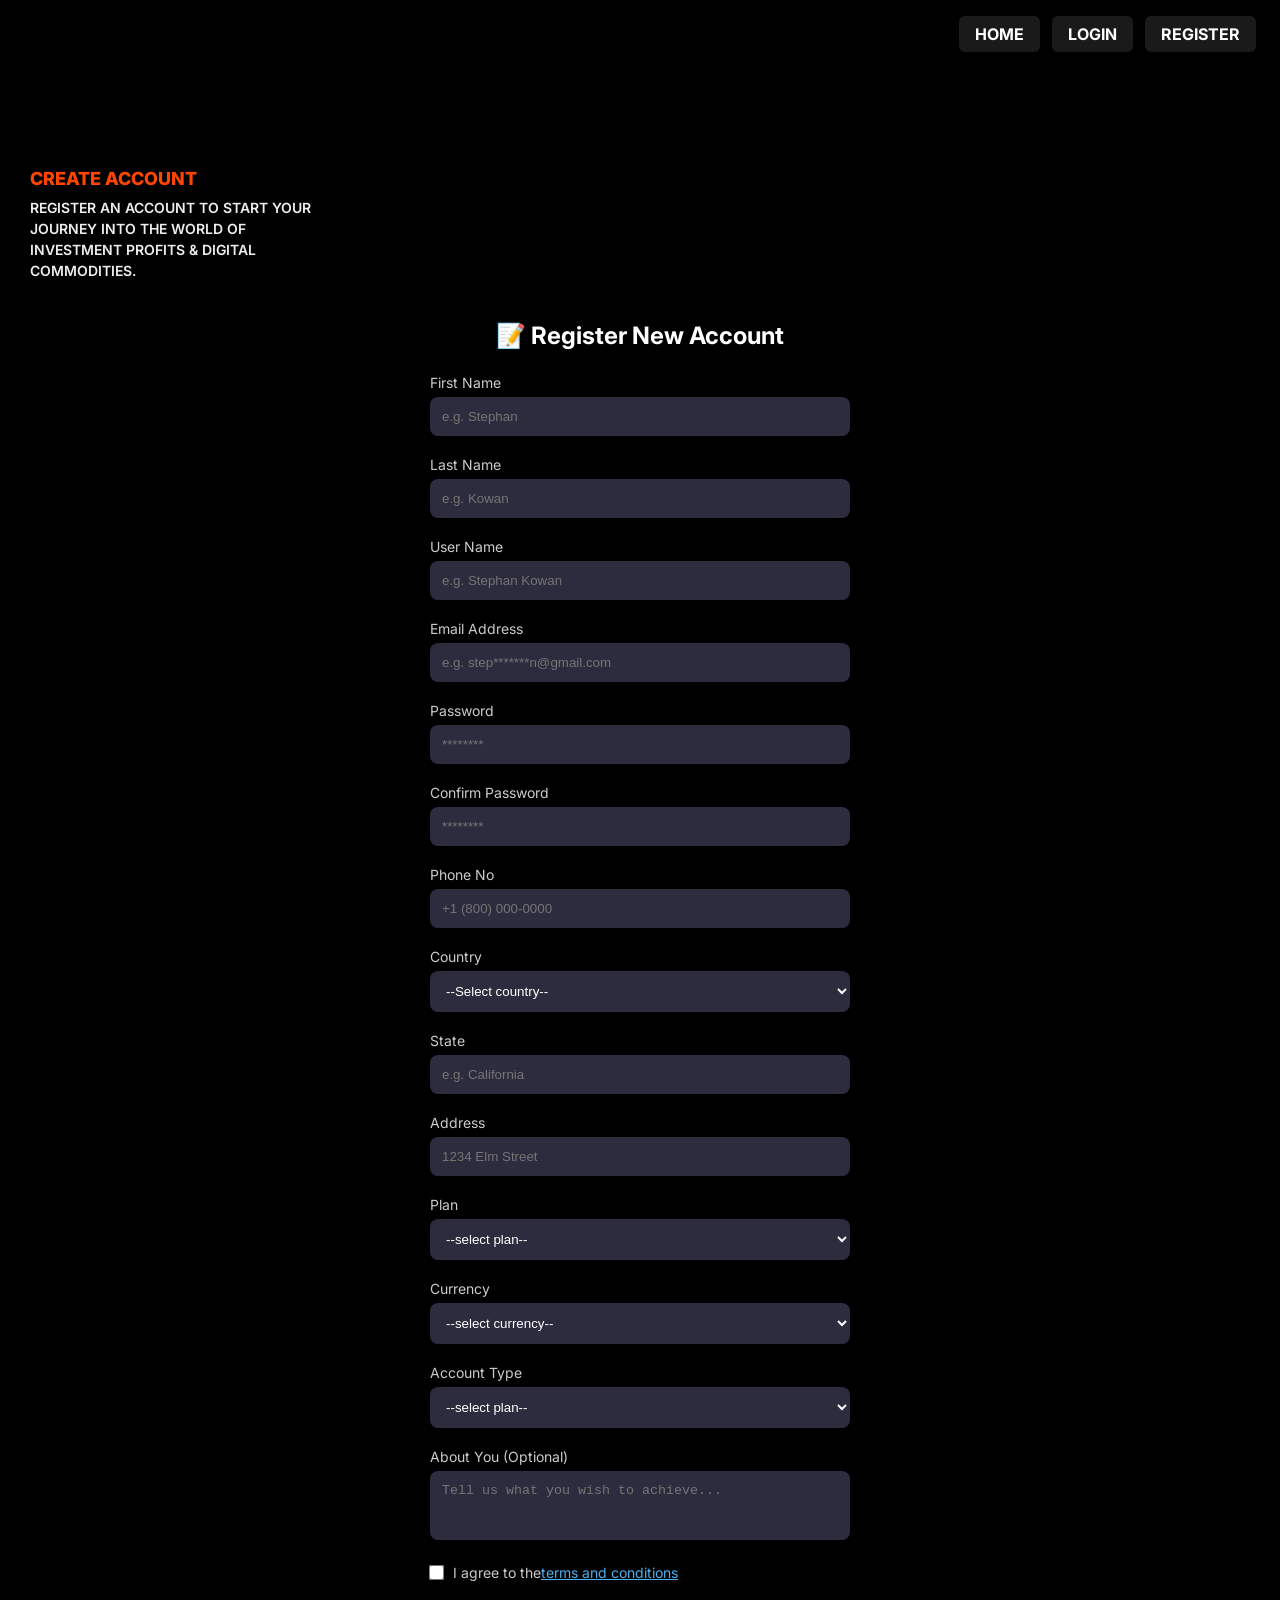
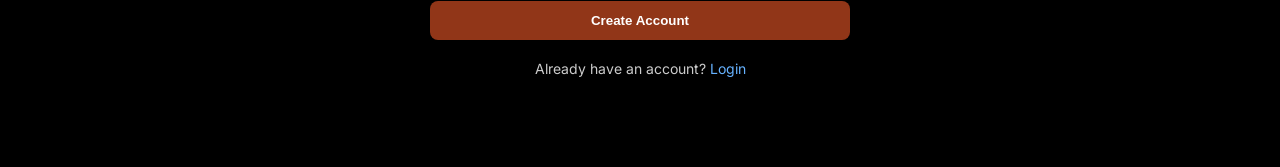
==== XcorPs/authenticate/register.html @ efa03f92 "Initial commit" ====
<!DOCTYPE html>
<html lang="en">
<head>
  <meta charset="UTF-8">
  <title>XcorPs  | Register Page</title>
  <meta name="viewport" content="width=device-width, initial-scale=1.0">
  <link href="https://fonts.googleapis.com/css2?family=Inter:wght@400;600&display=swap" rel="stylesheet">
  <style>
    * {
      margin: 0;
      padding: 0;
      box-sizing: border-box;
    }

    body{
      height: 100%;
      font-family: 'Inter', sans-serif;
      overflow: auto;
      background:#000;
    }

    .video-bg {
      position: fixed;
      top: 0;
      left: 0;
      min-width: 100%;
      min-height: 100%;
      z-index: -2;
      object-fit: cover;
    }

    .overlay {
      position: fixed;
      inset: 0;
      background: rgba(0, 0, 0, 0.65);
      z-index: -1;
    }

    .page-wrapper {
      min-height: 100vh;
      display: flex;
      flex-direction: column;
    }

    .register-container {
      flex: 1;
      display: flex;
      justify-content: center;
      align-items: flex-start;
      padding-top: 100px;
      padding-bottom: 50px;
    }

    .register-box {
      padding: 40px;
      border-radius: 12px;
      max-width: 500px;
      width: 100%;
      color: #fff;
      background: rgba(0, 0, 0, 0.6);
      box-shadow: 0 0 20px rgba(0,0,0,0.5);
    }

    .register-box h2 {
      text-align: center;
      margin-bottom: 24px;
      font-size: 24px;
    }

    .form-group {
      margin-bottom: 20px;
    }

    .form-group label {
      font-size: 14px;
      color: #ccc;
      margin-bottom: 6px;
      display: block;
    }

    .form-group input, .form-group select, .form-group textarea {
      width: 100%;
      padding: 12px;
      background: #2c2c3e;
      border: none;
      border-radius: 8px;
      color: white;
    }

    .form-group textarea {
      resize: none;
    }

    .register-btn {
      width: 100%;
      padding: 12px;
      background: #913618;
      color: white;
      font-weight: bold;
      border: none;
      border-radius: 8px;
      cursor: pointer;
      transition: background 0.3s;
    }

    .register-btn:hover {
      background: #913618;
    }

    .bottom-link {
      margin-top: 20px;
      text-align: center;
      font-size: 14px;
      color: #ccc;
    }

    .bottom-link a {
      color: #66b2ff;
      text-decoration: none;
    }

    .nav-link {
      padding: 8px 16px;
      background: rgba(255, 255, 255, 0.1);
      backdrop-filter: blur(10px);
      -webkit-backdrop-filter: blur(10px);
      color: white;
      border-radius: 6px;
      text-decoration: none;
      font-weight: bold;
      transition: 0.3s ease;
      box-shadow: 0 2px 6px rgba(0, 0, 0, 0.3);
    }

    .nav-link:hover {
      background: #913618;
      transform: scale(1.05);
    }

    @media (max-width: 480px) {
      .register-box {
        padding: 30px 20px;
        margin: 20px;
      }
    }

    .terms-label {
      display: flex;
      align-items: center;
      font-size: 14px;
      color: #ccc;
      margin-bottom: 20px;
    }

    .terms-label input[type="checkbox"] {
      margin-right: 10px;
      transform: scale(1.2);
    }

    .terms-label a {
      color: #4cafef;
      text-decoration: underline;
    }

    .g-recaptcha {
      margin-bottom: 20px;
    }
  </style>
</head>
<body>

  <!-- Background Video -->
  <video autoplay muted loop class="video-bg">
    <source src="../imgg/large-thumbnail20240812-825521-12pzezi.mp4" type="video/mp4">
    Your browser does not support the video tag.
  </video>
  <div class="overlay"></div>

  <div class="page-wrapper">

    <!-- Top Navigation -->
    <nav style="display: flex; justify-content: flex-end; gap: 12px; background: rgba(0,0,0,0.6); padding: 16px 24px; position: relative; z-index: 1;">
      <a href="../index.html" class="nav-link">HOME</a>
      <a href="login.html" class="nav-link">LOGIN</a>
      <a href="register.html" class="nav-link">REGISTER</a>
    </nav>

    <!-- Left Welcome Message -->
    <div style="position: relative; top: 100px; left: 30px; z-index: 1; color: white; max-width: 300px;">
      <h1 style="font-size: 18px; font-weight: 800; color: orangered; margin-bottom: 8px;">CREATE ACCOUNT</h1>
      <p style="font-size: 14px; font-weight: 600; line-height: 1.5; color: #eee;">
        REGISTER AN ACCOUNT TO START YOUR JOURNEY INTO THE WORLD OF INVESTMENT PROFITS &amp; DIGITAL COMMODITIES.
      </p>
    </div>

    <!-- Registration Form -->
    <div class="register-container">
      <div class="register-box">
        <h2>📝 Register New Account</h2>
        <!-- FORM START -->
        <form action="register_process.php" method="POST">
        <div class="form-group">
          <label for="first_name">First Name</label>
          <input type="text" id="first_name" name="first_name" placeholder="e.g. Stephan" required>
        </div>

        <div class="form-group">
          <label for="last_name">Last Name</label>
          <input type="text" id="last_name" name="last_name" placeholder="e.g. Kowan" required>
        </div>

        <div class="form-group">
          <label for="user_name">User Name</label>
          <input type="text" id="user_name" name="user_name" placeholder="e.g. Stephan Kowan" required>
        </div>

        <div class="form-group">
          <label for="email">Email Address</label>
          <input type="email" id="email" name="email" placeholder="e.g. step*******n@gmail.com" required>
        </div>

        <div class="form-group">
          <label for="password">Password</label>
          <input type="password" id="password" name="password" placeholder="********" required>
        </div>

        <div class="form-group">
          <label for="confirm_password">Confirm Password</label>
          <input type="password" id="confirm_password" name="confirm_password" placeholder="********" required>
        </div>

        <div class="form-group">
          <label for="phone">Phone No</label>
          <input type="tel" id="phone" name="phone" placeholder="+1 (800) 000-0000" required>
        </div>

        <div class="form-group">
          <label for="country">Country</label>
          <select autocomplete="country" id="country" name="country" placeholder="USA" required>
  <option>--Select country--</option>
  <option value="AF">Afghanistan</option>
  <option value="AX">Åland Islands</option>
  <option value="AL">Albania</option>
  <option value="DZ">Algeria</option>
  <option value="AS">American Samoa</option>
  <option value="AD">Andorra</option>
  <option value="AO">Angola</option>
  <option value="AI">Anguilla</option>
  <option value="AQ">Antarctica</option>
  <option value="AG">Antigua and Barbuda</option>
  <option value="AR">Argentina</option>
  <option value="AM">Armenia</option>
  <option value="AW">Aruba</option>
  <option value="AU">Australia</option>
  <option value="AT">Austria</option>
  <option value="AZ">Azerbaijan</option>
  <option value="BS">Bahamas</option>
  <option value="BH">Bahrain</option>
  <option value="BD">Bangladesh</option>
  <option value="BB">Barbados</option>
  <option value="BY">Belarus</option>
  <option value="BE">Belgium</option>
  <option value="BZ">Belize</option>
  <option value="BJ">Benin</option>
  <option value="BM">Bermuda</option>
  <option value="BT">Bhutan</option>
  <option value="BO">Bolivia (Plurinational State of)</option>
  <option value="BA">Bosnia and Herzegovina</option>
  <option value="BW">Botswana</option>
  <option value="BV">Bouvet Island</option>
  <option value="BR">Brazil</option>
  <option value="IO">British Indian Ocean Territory</option>
  <option value="BN">Brunei Darussalam</option>
  <option value="BG">Bulgaria</option>
  <option value="BF">Burkina Faso</option>
  <option value="BI">Burundi</option>
  <option value="CV">Cabo Verde</option>
  <option value="KH">Cambodia</option>
  <option value="CM">Cameroon</option>
  <option value="CA">Canada</option>
  <option value="BQ">Caribbean Netherlands</option>
  <option value="KY">Cayman Islands</option>
  <option value="CF">Central African Republic</option>
  <option value="TD">Chad</option>
  <option value="CL">Chile</option>
  <option value="CN">China</option>
  <option value="CX">Christmas Island</option>
  <option value="CC">Cocos (Keeling) Islands</option>
  <option value="CO">Colombia</option>
  <option value="KM">Comoros</option>
  <option value="CG">Congo</option>
  <option value="CD">Congo, Democratic Republic of the</option>
  <option value="CK">Cook Islands</option>
  <option value="CR">Costa Rica</option>
  <option value="HR">Croatia</option>
  <option value="CU">Cuba</option>
  <option value="CW">Curaçao</option>
  <option value="CY">Cyprus</option>
  <option value="CZ">Czech Republic</option>
  <option value="CI">Côte d Ivoire</option>
  <option value="DK">Denmark</option>
  <option value="DJ">Djibouti</option>
  <option value="DM">Dominica</option>
  <option value="DO">Dominican Republic</option>
  <option value="EC">Ecuador</option>
  <option value="EG">Egypt</option>
  <option value="SV">El Salvador</option>
  <option value="GQ">Equatorial Guinea</option>
  <option value="ER">Eritrea</option>
  <option value="EE">Estonia</option>
  <option value="SZ">Eswatini (Swaziland)</option>
  <option value="ET">Ethiopia</option>
  <option value="FK">Falkland Islands (Malvinas)</option>
  <option value="FO">Faroe Islands</option>
  <option value="FJ">Fiji</option>
  <option value="FI">Finland</option>
  <option value="FR">France</option>
  <option value="GF">French Guiana</option>
  <option value="PF">French Polynesia</option>
  <option value="TF">French Southern Territories</option>
  <option value="GA">Gabon</option>
  <option value="GM">Gambia</option>
  <option value="GE">Georgia</option>
  <option value="DE">Germany</option>
  <option value="GH">Ghana</option>
  <option value="GI">Gibraltar</option>
  <option value="GR">Greece</option>
  <option value="GL">Greenland</option>
  <option value="GD">Grenada</option>
  <option value="GP">Guadeloupe</option>
  <option value="GU">Guam</option>
  <option value="GT">Guatemala</option>
  <option value="GG">Guernsey</option>
  <option value="GN">Guinea</option>
  <option value="GW">Guinea-Bissau</option>
  <option value="GY">Guyana</option>
  <option value="HT">Haiti</option>
  <option value="HM">Heard Island and Mcdonald Islands</option>
  <option value="HN">Honduras</option>
  <option value="HK">Hong Kong</option>
  <option value="HU">Hungary</option>
  <option value="IS">Iceland</option>
  <option value="IN">India</option>
  <option value="ID">Indonesia</option>
  <option value="IR">Iran</option>
  <option value="IQ">Iraq</option>
  <option value="IE">Ireland</option>
  <option value="IM">Isle of Man</option>
  <option value="IL">Israel</option>
  <option value="IT">Italy</option>
  <option value="JM">Jamaica</option>
  <option value="JP">Japan</option>
  <option value="JE">Jersey</option>
  <option value="JO">Jordan</option>
  <option value="KZ">Kazakhstan</option>
  <option value="KE">Kenya</option>
  <option value="KI">Kiribati</option>
  <option value="KP">Korea, North</option>
  <option value="KR">Korea, South</option>
  <option value="XK">Kosovo</option>
  <option value="KW">Kuwait</option>
  <option value="KG">Kyrgyzstan</option>
  <option value="LA">Lao Peoples Democratic Republic</option>
  <option value="LV">Latvia</option>
  <option value="LB">Lebanon</option>
  <option value="LS">Lesotho</option>
  <option value="LR">Liberia</option>
  <option value="LY">Libya</option>
  <option value="LI">Liechtenstein</option>
  <option value="LT">Lithuania</option>
  <option value="LU">Luxembourg</option>
  <option value="MO">Macao</option>
  <option value="MK">Macedonia North</option>
  <option value="MG">Madagascar</option>
  <option value="MW">Malawi</option>
  <option value="MY">Malaysia</option>
  <option value="MV">Maldives</option>
  <option value="ML">Mali</option>
  <option value="MT">Malta</option>
  <option value="MH">Marshall Islands</option>
  <option value="MQ">Martinique</option>
  <option value="MR">Mauritania</option>
  <option value="MU">Mauritius</option>
  <option value="YT">Mayotte</option>
  <option value="MX">Mexico</option>
  <option value="FM">Micronesia</option>
  <option value="MD">Moldova</option>
  <option value="MC">Monaco</option>
  <option value="MN">Mongolia</option>
  <option value="ME">Montenegro</option>
  <option value="MS">Montserrat</option>
  <option value="MA">Morocco</option>
  <option value="MZ">Mozambique</option>
  <option value="MM">Myanmar (Burma)</option>
  <option value="NA">Namibia</option>
  <option value="NR">Nauru</option>
  <option value="NP">Nepal</option>
  <option value="NL">Netherlands</option>
  <option value="AN">Netherlands Antilles</option>
  <option value="NC">New Caledonia</option>
  <option value="NZ">New Zealand</option>
  <option value="NI">Nicaragua</option>
  <option value="NE">Niger</option>
  <option value="NG">Nigeria</option>
  <option value="NU">Niue</option>
  <option value="NF">Norfolk Island</option>
  <option value="MP">Northern Mariana Islands</option>
  <option value="NO">Norway</option>
  <option value="OM">Oman</option>
  <option value="PK">Pakistan</option>
  <option value="PW">Palau</option>
  <option value="PS">Palestine</option>
  <option value="PA">Panama</option>
  <option value="PG">Papua New Guinea</option>
  <option value="PY">Paraguay</option>
  <option value="PE">Peru</option>
  <option value="PH">Philippines</option>
  <option value="PN">Pitcairn Islands</option>
  <option value="PL">Poland</option>
  <option value="PT">Portugal</option>
  <option value="PR">Puerto Rico</option>
  <option value="QA">Qatar</option>
  <option value="RE">Reunion</option>
  <option value="RO">Romania</option>
  <option value="RU">Russian Federation</option>
  <option value="RW">Rwanda</option>
  <option value="BL">Saint Barthelemy</option>
  <option value="SH">Saint Helena</option>
  <option value="KN">Saint Kitts and Nevis</option>
  <option value="LC">Saint Lucia</option>
  <option value="MF">Saint Martin</option>
  <option value="PM">Saint Pierre and Miquelon</option>
  <option value="VC">Saint Vincent and the Grenadines</option>
  <option value="WS">Samoa</option>
  <option value="SM">San Marino</option>
  <option value="ST">Sao Tome and Principe</option>
  <option value="SA">Saudi Arabia</option>
  <option value="SN">Senegal</option>
  <option value="RS">Serbia</option>
  <option value="CS">Serbia and Montenegro</option>
  <option value="SC">Seychelles</option>
  <option value="SL">Sierra Leone</option>
  <option value="SG">Singapore</option>
  <option value="SX">Sint Maarten</option>
  <option value="SK">Slovakia</option>
  <option value="SI">Slovenia</option>
  <option value="SB">Solomon Islands</option>
  <option value="SO">Somalia</option>
  <option value="ZA">South Africa</option>
  <option value="GS">South Georgia and the South Sandwich Islands</option>
  <option value="SS">South Sudan</option>
  <option value="ES">Spain</option>
  <option value="LK">Sri Lanka</option>
  <option value="SD">Sudan</option>
  <option value="SR">Suriname</option>
  <option value="SJ">Svalbard and Jan Mayen</option>
  <option value="SE">Sweden</option>
  <option value="CH">Switzerland</option>
  <option value="SY">Syria</option>
  <option value="TW">Taiwan</option>
  <option value="TJ">Tajikistan</option>
  <option value="TZ">Tanzania</option>
  <option value="TH">Thailand</option>
  <option value="TL">Timor-Leste</option>
  <option value="TG">Togo</option>
  <option value="TK">Tokelau</option>
  <option value="TO">Tonga</option>
  <option value="TT">Trinidad and Tobago</option>
  <option value="TN">Tunisia</option>
  <option value="TR">Turkey (Türkiye)</option>
  <option value="TM">Turkmenistan</option>
  <option value="TC">Turks and Caicos Islands</option>
  <option value="TV">Tuvalu</option>
  <option value="UM">U.S. Outlying Islands</option>
  <option value="UG">Uganda</option>
  <option value="UA">Ukraine</option>
  <option value="AE">United Arab Emirates</option>
  <option value="GB">United Kingdom</option>
  <option value="US">United States</option>
  <option value="UY">Uruguay</option>
  <option value="UZ">Uzbekistan</option>
  <option value="VU">Vanuatu</option>
  <option value="VA">Vatican City Holy See</option>
  <option value="VE">Venezuela</option>
  <option value="VN">Vietnam</option>
  <option value="VG">Virgin Islands, British</option>
  <option value="VI">Virgin Islands, U.S</option>
  <option value="WF">Wallis and Futuna</option>
  <option value="EH">Western Sahara</option>
  <option value="YE">Yemen</option>
  <option value="ZM">Zambia</option>
  <option value="ZW">Zimbabwe</option>
</select>
<!-- total - 252 -->
        </div>
        
        
 <div class="form-group">
          <label for="state">State</label>
          <input type="state" id="state" name="state" placeholder="e.g. California" required>
          </div>

 <div class="form-group">
          <label for="address">Address</label>
          <input type="address" id="address" name="address" placeholder="1234 Elm Street" required>
          </div>

        <div class="form-group">
          <label for="plan">Plan</label>
          <select name="plan" id="plan" required>
            <option>--select plan--</option>
        <option value="STARTER PLAN:: min499 - max999:: 35% ">STARTER PLAN:: min499 - max999:: 35%</option>
        <option value="PREMIUM PLAN:: min749 - max1,499:: 50% ">PREMIUM PLAN:: min749 - max1,499:: 50%</option>
        <option value="DELUXE PLAN:: min1,049 - max3,499:: 70% ">DELUXE PLAN:: min1,049 - max3,499:: 70%</option>
        <option value="EXCLUSIVE PLAN:: min3,499 - 9,949:: 85% ">EXCLUSIVE PLAN:: min3,499 - 9,949:: 85%</option>  
        <option value="VIP PLAN:: min10,000 - CONSULT COMPANIES AGENCIES ">VIP PLAN:: min10,000 - CONSULT COMPANIES AGENCIES</option>  
          </select>
        </div>

        <div class="form-group">
          <label for="currency">Currency</label>
          <select name="currency" id="currency" required>
      <option>--select currency--</option>
      <option value="$">Dollar $</option>
      <option value="€">European Euro €</option>
      <option value="£">British Pounds£</option>
      <option value="₹">Indian Rupees ₹</option>
      <option value="R">S.Africa Rands R</option>
      <option value="₽">Russian Ruble ₽</option>
          </select>
        </div>

        <div class="form-group">
          <label for="account">Account Type</label>
          <select name="account" id="account" required>
             <option>--select plan--</option>
      <option value="FX Trading">FX Trading</option>
      <option value="Stock Trading">Stock Trading</option>
      <option value="Binary Option Trading">Binary Option Trading</option>
      <option value="Crypto Currency Investment">Crypto Currency Investment</option>
      <option value="Bitcoin Mining">Bitcoin Mining</option>
      <option value="Finiancial Save">Finiancial Save</option>
          </select>
        </div>

        <div class="form-group">
          <label for="comment">About You (Optional)</label>
          <textarea id="comment" name="comment" rows="3" placeholder="Tell us what you wish to achieve..."></textarea>
        </div>

        <label class="terms-label">
          <input type="checkbox" id="terms" required>
          I agree to the <a href="terms.html" target="_blank">terms and conditions</a>
        </label>
        
        
        <form method="POST" action="register_process.php">
  <!-- your registration inputs -->

  <!-- Add this reCAPTCHA box -->
  <div class="g-recaptcha" data-sitekey="6LeXPpErAAAAALHNxw_VvailkEbLf_uZWeFhMGSq"></div>
  
  <button type="submit" class="register-btn">Create Account</button>
</form>

<!-- Include the reCAPTCHA script -->
<script src="https://www.google.com/recaptcha/api.js" async defer></script>

        <div class="bottom-link">
          Already have an account? <a href="login.html">Login</a>
        </div>
      </form>
        <!-- FORM END -->
      </div>
    </div>

  </div>

</body>
</html>
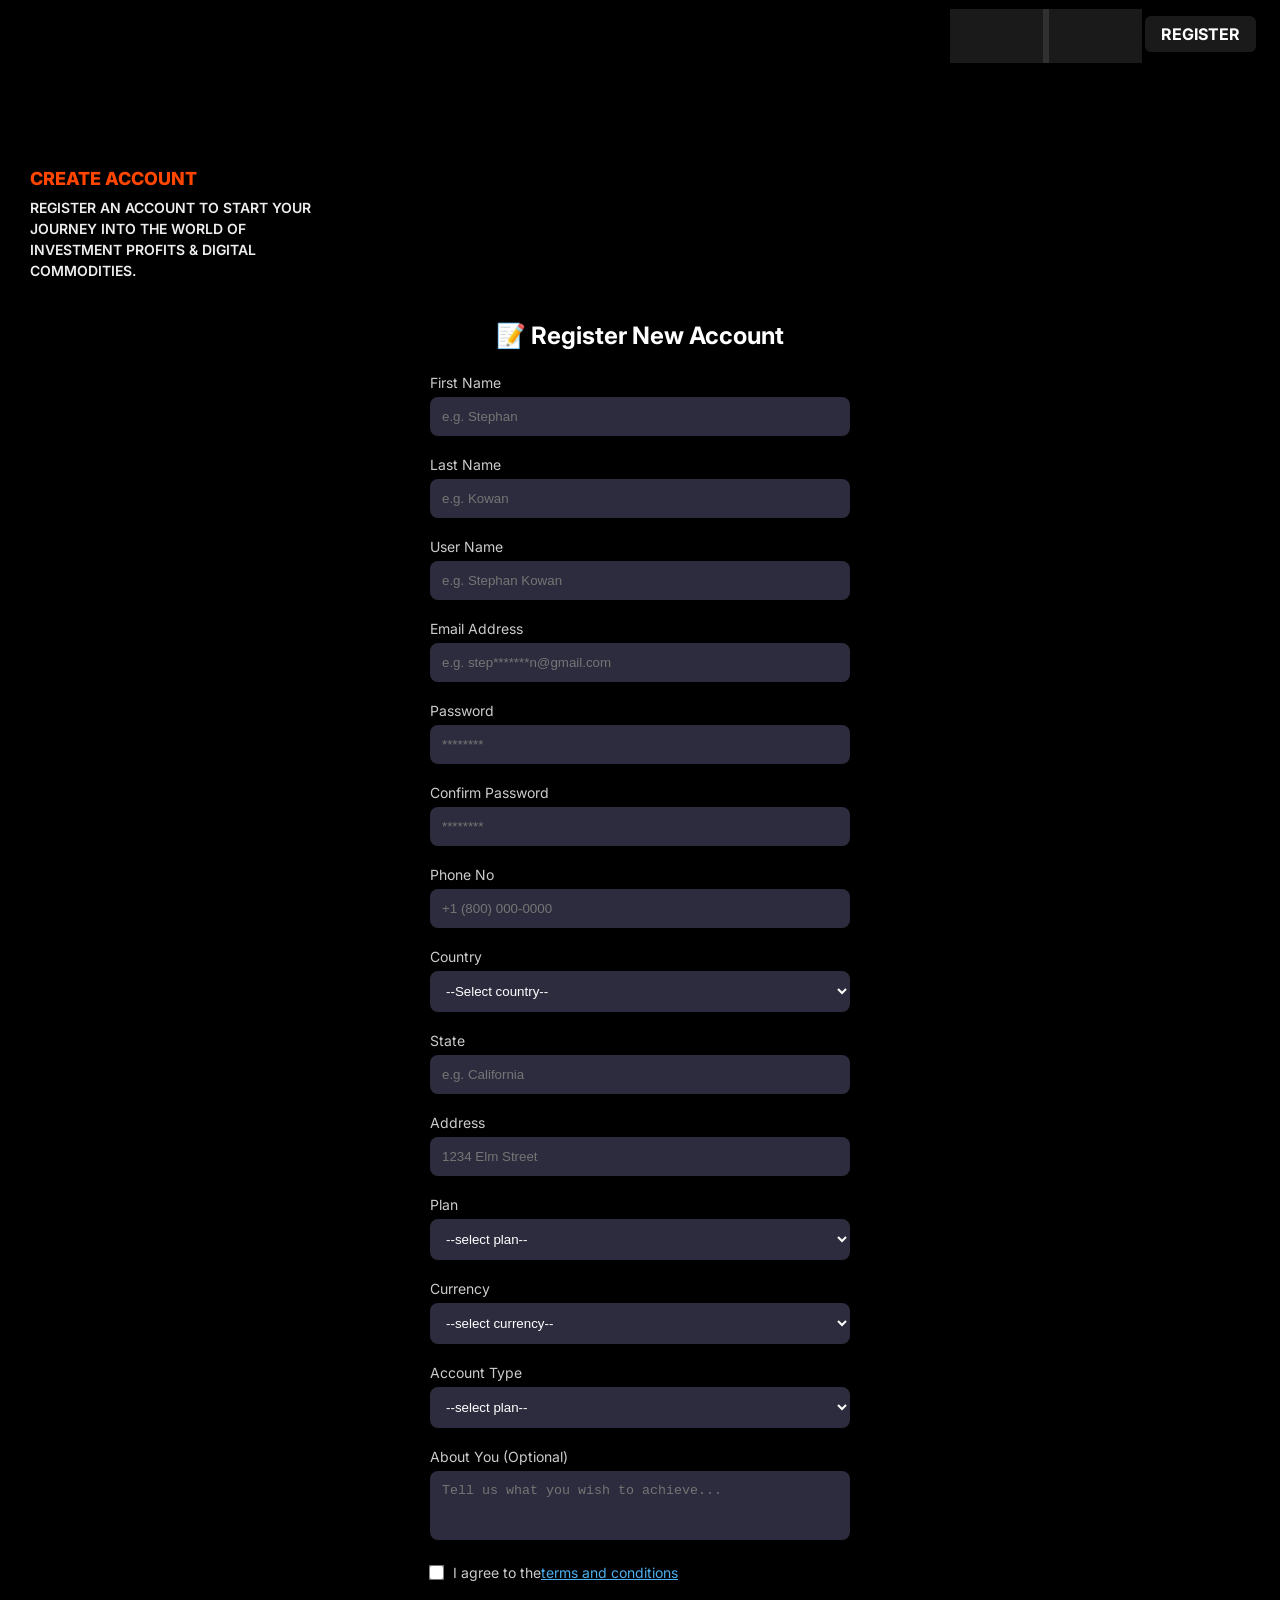
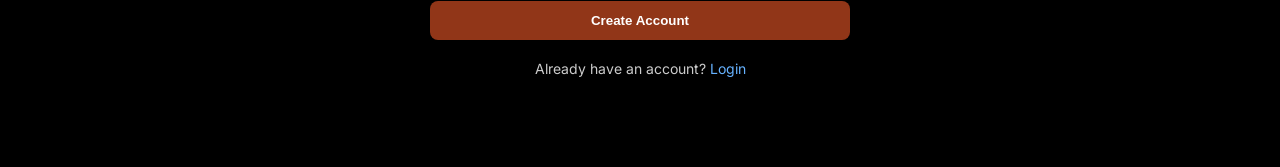
==== commit 31ba7873: "Update register.html" ====
--- a/XcorPs/authenticate/register.html
+++ b/XcorPs/authenticate/register.html
@@ -558,7 +558,7 @@
   <!-- your registration inputs -->
 
   <!-- Add this reCAPTCHA box -->
-  <div class="g-recaptcha" data-sitekey="6LeXPpErAAAAALHNxw_VvailkEbLf_uZWeFhMGSq"></div>
+  <div class="g-recaptcha" data-sitekey="6LcoEestAAAAACrhrg0vll07U66a7u5Xw3-tOx_i"></div>
   
   <button type="submit" class="register-btn">Create Account</button>
 </form>
